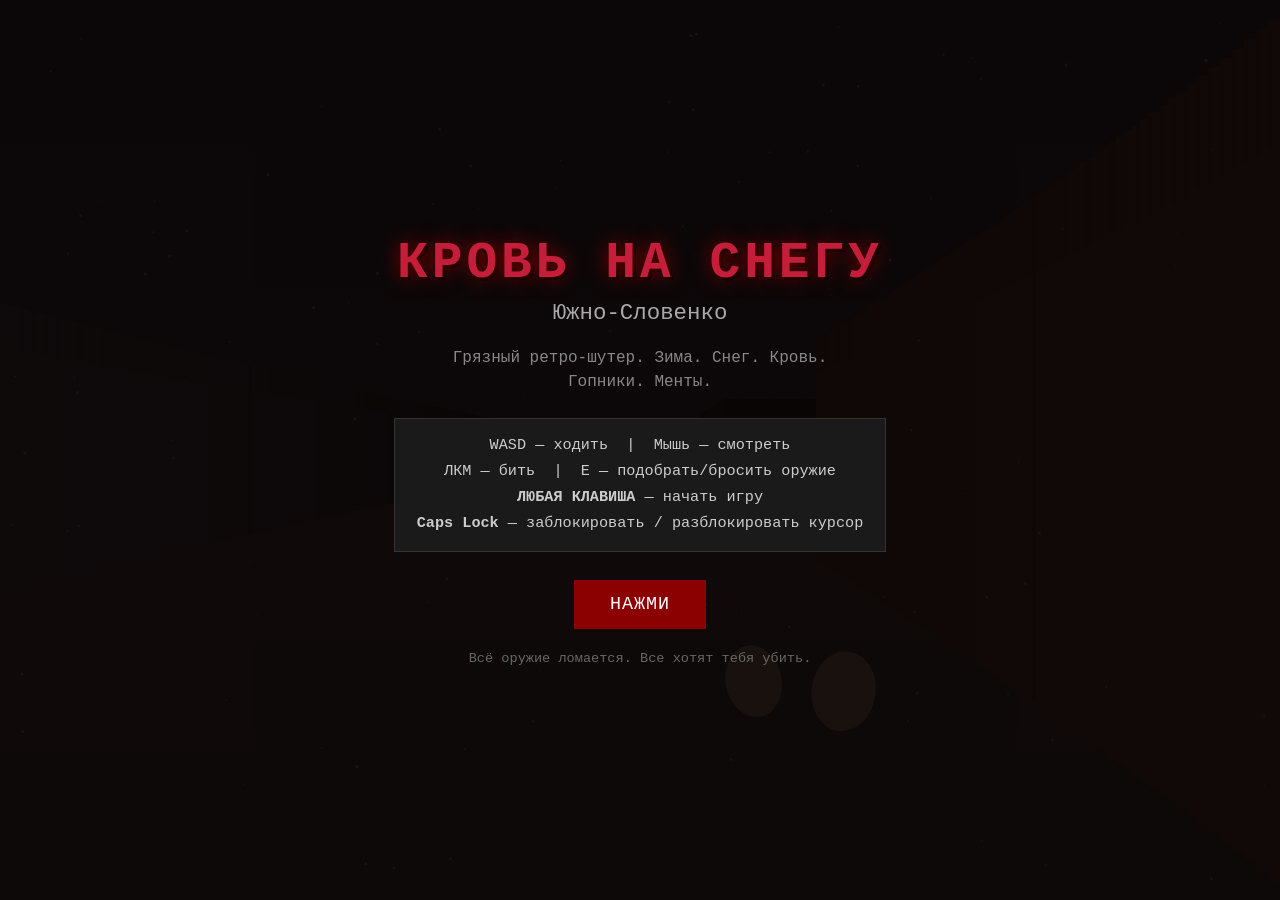
==== index.html @ 9773029f "Add files via upload" ====
<!DOCTYPE html>
<html lang="ru">
<head>
  <meta charset="UTF-8">
  <meta name="viewport" content="width=device-width, initial-scale=1.0">
  <title>КРОВЬ НА СНЕГУ — Южно-Словенко</title>
  <link rel="stylesheet" href="CSS/style.css">
</head>
<body>
  <div id="ui">
    <div id="title-screen">
      <h1>КРОВЬ НА СНЕГУ</h1>
      <p class="subtitle">Южно-Словенко</p>
      <p class="desc">Грязный ретро-шутер. Зима. Снег. Кровь. Гопники. Менты.</p>
      <p class="controls">
        WASD — ходить &nbsp;|&nbsp; Мышь — смотреть<br>
        ЛКМ — бить &nbsp;|&nbsp; E — подобрать/бросить оружие<br>
        <b>ЛЮБАЯ КЛАВИША</b> — начать игру<br>
        <b>Caps Lock</b> — заблокировать / разблокировать курсор
      </p>
      <button id="start-btn">НАЖМИ</button>
      <p class="warning">Всё оружие ломается. Все хотят тебя убить.</p>
    </div>

    <div id="hud" class="hidden">
      <div id="weapon-name">Кулаки</div>
      <div id="health">HP: 100</div>
      <div id="ammo"></div>
      <div id="message"></div>
    </div>

    <div id="death-screen" class="hidden">
      <h2>ТЫ СДОХ</h2>
      <p>Южно-Словенко тебя сожрало.</p>
      <p class="restart-hint">Нажми <b>ЛЮБУЮ КЛАВИШУ</b> чтобы встать</p>
      <button id="restart-btn">НАЖМИ</button>
    </div>
  </div>

  <canvas id="game"></canvas>
  <div id="crosshair" class="hidden">+</div>

  <script src="JS/game.js"></script>
</body>
</html>
---- CSS/style.css ----
* {
  margin: 0;
  padding: 0;
  box-sizing: border-box;
}

body {
  background: #0a0a0a;
  overflow: hidden;
  font-family: "Courier New", monospace;
  color: #e0e0e0;
  cursor: none;
}

#game {
  display: block;
  width: 100vw;
  height: 100vh;
  background: #111;
  image-rendering: pixelated;
}

#crosshair {
  position: fixed;
  top: 50%;
  left: 50%;
  transform: translate(-50%, -50%);
  font-size: 28px;
  color: #ff2222;
  pointer-events: none;
  text-shadow: 0 0 4px #000;
  z-index: 20;
  font-weight: bold;
}

#ui {
  position: fixed;
  inset: 0;
  pointer-events: none;
  z-index: 10;
}

#title-screen, #death-screen {
  position: absolute;
  inset: 0;
  background: rgba(10, 5, 5, 0.92);
  display: flex;
  flex-direction: column;
  align-items: center;
  justify-content: center;
  text-align: center;
  pointer-events: auto;
  padding: 20px;
}

#title-screen h1 {
  font-size: 3.2rem;
  color: #c41e3a;
  text-shadow: 0 0 20px #8b0000, 3px 3px 0 #000;
  letter-spacing: 4px;
  margin-bottom: 8px;
}

.subtitle {
  font-size: 1.4rem;
  color: #aaa;
  margin-bottom: 20px;
}

.desc {
  color: #888;
  max-width: 420px;
  margin-bottom: 24px;
  line-height: 1.5;
}

.controls {
  background: #1a1a1a;
  border: 1px solid #333;
  padding: 14px 22px;
  margin-bottom: 28px;
  font-size: 0.95rem;
  color: #ccc;
  line-height: 1.7;
}

#start-btn, #restart-btn {
  background: #8b0000;
  color: #fff;
  border: none;
  padding: 14px 36px;
  font-size: 1.15rem;
  font-family: inherit;
  cursor: pointer;
  letter-spacing: 1px;
  transition: background 0.15s;
  pointer-events: auto;
}

#start-btn:hover, #restart-btn:hover {
  background: #c41e3a;
}

.warning {
  margin-top: 22px;
  color: #666;
  font-size: 0.85rem;
}

.restart-hint {
  margin: 16px 0 12px;
  color: #ccc;
  font-size: 1.05rem;
}

#hud {
  position: absolute;
  bottom: 0;
  left: 0;
  right: 0;
  padding: 16px 24px;
  background: linear-gradient(transparent, rgba(0,0,0,0.75));
  display: flex;
  justify-content: space-between;
  align-items: flex-end;
  font-size: 1.1rem;
  pointer-events: none;
}

#weapon-name {
  color: #ff4444;
  font-weight: bold;
  text-shadow: 1px 1px 0 #000;
}

#health {
  color: #4caf50;
  font-weight: bold;
}

#ammo {
  color: #ffaa00;
}

#message {
  position: absolute;
  top: 18%;
  left: 50%;
  transform: translateX(-50%);
  background: rgba(0,0,0,0.7);
  padding: 8px 18px;
  color: #ff6666;
  font-size: 1.05rem;
  opacity: 0;
  transition: opacity 0.3s;
  pointer-events: none;
  white-space: nowrap;
}

#message.show {
  opacity: 1;
}

.hidden {
  display: none !important;
}

#death-screen h2 {
  font-size: 3rem;
  color: #c41e3a;
  margin-bottom: 12px;
  text-shadow: 0 0 15px #8b0000;
}
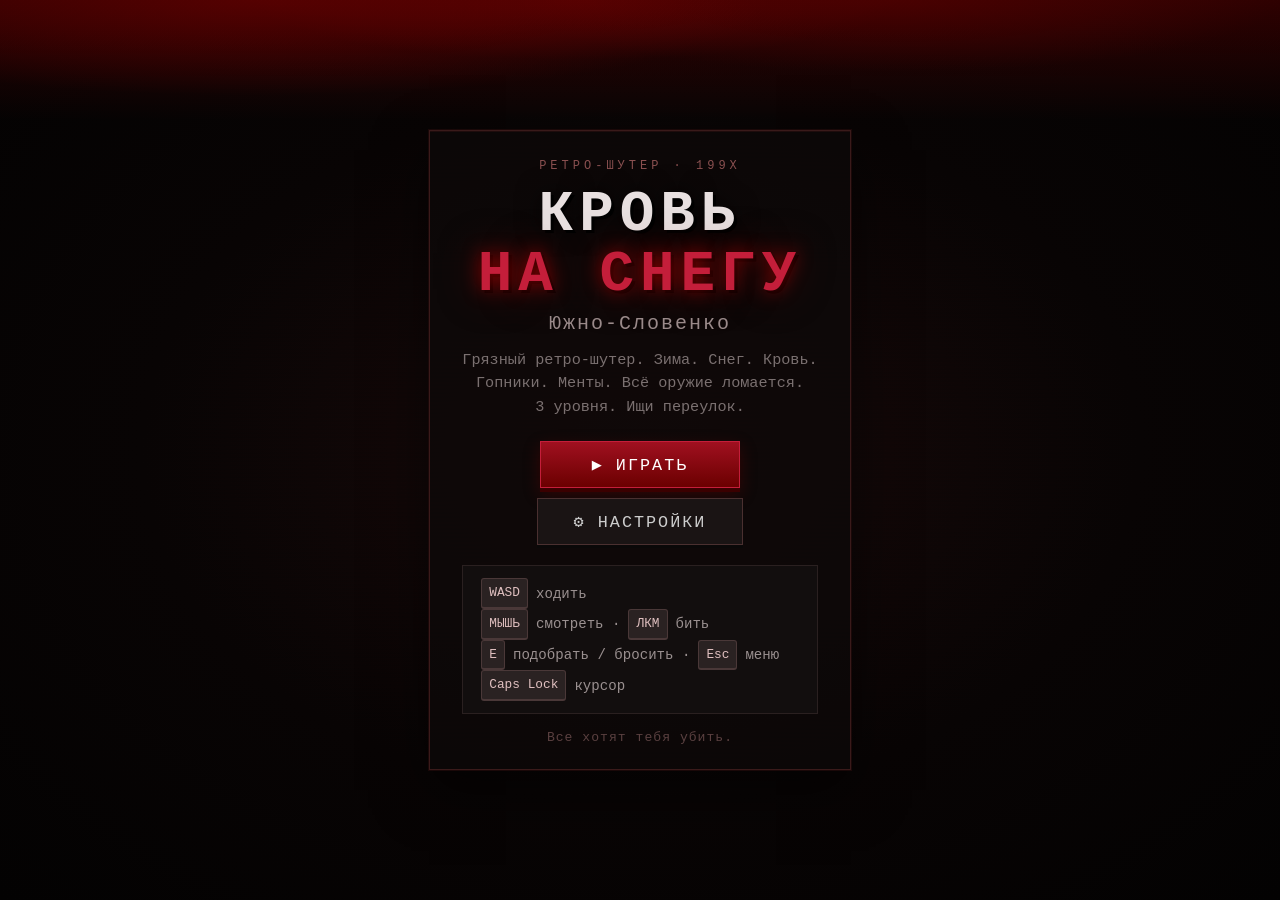
==== commit 240923a0: "Add files via upload" ====
--- a/index.html
+++ b/index.html
@@ -8,37 +8,118 @@
 </head>
 <body>
   <div id="ui">
+    <!-- ========== TITLE / MAIN MENU ========== -->
     <div id="title-screen">
-      <h1>КРОВЬ НА СНЕГУ</h1>
-      <p class="subtitle">Южно-Словенко</p>
-      <p class="desc">Грязный ретро-шутер. Зима. Снег. Кровь. Гопники. Менты.</p>
-      <p class="controls">
-        WASD — ходить &nbsp;|&nbsp; Мышь — смотреть<br>
-        ЛКМ — бить &nbsp;|&nbsp; E — подобрать/бросить оружие<br>
-        <b>ЛЮБАЯ КЛАВИША</b> — начать игру<br>
-        <b>Caps Lock</b> — заблокировать / разблокировать курсор
-      </p>
-      <button id="start-btn">НАЖМИ</button>
-      <p class="warning">Всё оружие ломается. Все хотят тебя убить.</p>
+      <div class="menu-bg-fx"></div>
+      <div class="menu-blood-drip"></div>
+
+      <div class="menu-panel">
+        <p class="menu-tag">РЕТРО-ШУТЕР · 199X</p>
+        <h1 class="menu-title">
+          <span class="t-line">КРОВЬ</span>
+          <span class="t-line t-red">НА СНЕГУ</span>
+        </h1>
+        <p class="subtitle">Южно-Словенко</p>
+        <p class="desc">Грязный ретро-шутер. Зима. Снег. Кровь.<br>Гопники. Менты. Всё оружие ломается.<br>3 уровня. Ищи переулок.</p>
+
+        <div class="menu-buttons">
+          <button id="start-btn" class="btn-main">▶  ИГРАТЬ</button>
+          <button id="menu-settings-btn" class="btn-sec">⚙  НАСТРОЙКИ</button>
+        </div>
+
+        <div class="controls-box">
+          <div class="ctrl-row"><kbd>WASD</kbd> ходить</div>
+          <div class="ctrl-row"><kbd>МЫШЬ</kbd> смотреть · <kbd>ЛКМ</kbd> бить</div>
+          <div class="ctrl-row"><kbd>E</kbd> подобрать / бросить · <kbd>Esc</kbd> меню</div>
+          <div class="ctrl-row"><kbd>Caps Lock</kbd> курсор</div>
+        </div>
+
+        <p class="warning">Все хотят тебя убить.</p>
+      </div>
     </div>
 
+    <!-- ========== HUD ========== -->
     <div id="hud" class="hidden">
+      <div id="level-name"></div>
       <div id="weapon-name">Кулаки</div>
-      <div id="health">HP: 100</div>
+      <div id="health-bar-container" class="hidden">
+        <div id="health-bar-bg">
+          <div id="health-bar-fill"></div>
+        </div>
+        <div id="health-num">100</div>
+      </div>
+      <div id="health" class="hidden">HP: 100</div>
       <div id="ammo"></div>
       <div id="message"></div>
     </div>
 
+    <!-- ========== DEATH ========== -->
     <div id="death-screen" class="hidden">
+      <div class="menu-bg-fx"></div>
       <h2>ТЫ СДОХ</h2>
-      <p>Южно-Словенко тебя сожрало.</p>
-      <p class="restart-hint">Нажми <b>ЛЮБУЮ КЛАВИШУ</b> чтобы встать</p>
-      <button id="restart-btn">НАЖМИ</button>
+      <p class="death-sub">Южно-Словенко тебя сожрало.</p>
+      <p class="restart-hint">Что дальше?</p>
+      <div class="death-buttons">
+        <button id="restart-btn" class="btn-main">ВСТАТЬ</button>
+        <button id="menu-btn" class="btn-sec">В МЕНЮ</button>
+      </div>
+    </div>
+
+    <!-- ========== SETTINGS ========== -->
+    <div id="settings-screen" class="hidden">
+      <div class="settings-panel">
+        <h2>НАСТРОЙКИ</h2>
+        <div class="settings-row">
+          <label>Громкость музыки</label>
+          <div class="settings-control">
+            <input type="range" id="vol-music" min="0" max="100" value="45">
+            <span id="vol-music-val">45%</span>
+          </div>
+        </div>
+        <div class="settings-row">
+          <label>Чувствительность мыши</label>
+          <div class="settings-control">
+            <input type="range" id="mouse-sens" min="1" max="20" value="3">
+            <span id="mouse-sens-val">3</span>
+          </div>
+        </div>
+        <div class="settings-row">
+          <label>Отображение здоровья</label>
+          <div class="settings-control">
+            <select id="health-mode">
+              <option value="blood">Кровь по бокам</option>
+              <option value="bar">Полоска снизу с числом</option>
+            </select>
+          </div>
+        </div>
+        <div class="settings-row">
+          <label>Поле зрения (FOV)</label>
+          <div class="settings-control">
+            <input type="range" id="fov-range" min="50" max="110" value="60">
+            <span id="fov-val">60°</span>
+          </div>
+        </div>
+        <div class="settings-row">
+          <label>Мини-карта</label>
+          <div class="settings-control">
+            <select id="minimap-mode">
+              <option value="on">Включена</option>
+              <option value="off">Выключена</option>
+            </select>
+          </div>
+        </div>
+        <div class="settings-actions" id="settings-ingame-actions">
+          <button id="settings-restart" class="btn-sec">РЕСТАРТ УРОВНЯ</button>
+          <button id="settings-menu" class="btn-sec">В ГЛАВНОЕ МЕНЮ</button>
+        </div>
+        <button id="settings-close" class="btn-main">ЗАКРЫТЬ (Esc)</button>
+      </div>
     </div>
   </div>
 
   <canvas id="game"></canvas>
   <div id="crosshair" class="hidden">+</div>
+  <div id="blood-overlay" class="hidden"></div>
 
   <script src="JS/game.js"></script>
 </body>
--- a/CSS/style.css
+++ b/CSS/style.css
@@ -9,6 +9,10 @@
   overflow: hidden;
   font-family: "Courier New", monospace;
   color: #e0e0e0;
+  cursor: default;
+}
+
+body.playing {
   cursor: none;
 }
 
@@ -40,10 +44,12 @@
   z-index: 10;
 }
 
-#title-screen, #death-screen {
+/* ========== SCREENS ========== */
+#title-screen,
+#death-screen,
+#settings-screen {
   position: absolute;
   inset: 0;
-  background: rgba(10, 5, 5, 0.92);
   display: flex;
   flex-direction: column;
   align-items: center;
@@ -51,75 +57,287 @@
   text-align: center;
   pointer-events: auto;
   padding: 20px;
-}
-
-#title-screen h1 {
-  font-size: 3.2rem;
+  cursor: default;
+  overflow: hidden;
+}
+
+#title-screen {
+  background: radial-gradient(ellipse at center, #1a0a0a 0%, #080404 55%, #030202 100%);
+}
+
+#death-screen {
+  background: rgba(12, 2, 2, 0.94);
+}
+
+#settings-screen {
+  background: rgba(10, 5, 5, 0.94);
+}
+
+#title-screen *,
+#death-screen *,
+#settings-screen * {
+  cursor: default;
+}
+
+#title-screen button,
+#death-screen button,
+#settings-screen button {
+  cursor: pointer;
+}
+
+/* Background FX */
+.menu-bg-fx {
+  position: absolute;
+  inset: 0;
+  background:
+    repeating-linear-gradient(
+      0deg,
+      transparent,
+      transparent 2px,
+      rgba(0, 0, 0, 0.12) 2px,
+      rgba(0, 0, 0, 0.12) 4px
+    );
+  pointer-events: none;
+  opacity: 0.5;
+  animation: scan 8s linear infinite;
+}
+
+@keyframes scan {
+  0% { background-position: 0 0; }
+  100% { background-position: 0 100px; }
+}
+
+.menu-blood-drip {
+  position: absolute;
+  top: 0;
+  left: 0;
+  right: 0;
+  height: 120px;
+  background:
+    linear-gradient(180deg, rgba(100, 0, 0, 0.45) 0%, transparent 100%),
+    radial-gradient(ellipse 40% 80% at 20% 0%, rgba(140, 0, 0, 0.5), transparent),
+    radial-gradient(ellipse 30% 60% at 70% 0%, rgba(120, 0, 0, 0.4), transparent),
+    radial-gradient(ellipse 25% 50% at 45% 0%, rgba(160, 0, 0, 0.35), transparent);
+  pointer-events: none;
+  animation: drip 4s ease-in-out infinite alternate;
+}
+
+@keyframes drip {
+  0% { opacity: 0.7; transform: translateY(0); }
+  100% { opacity: 1; transform: translateY(8px); }
+}
+
+.menu-panel {
+  position: relative;
+  z-index: 2;
+  max-width: 520px;
+  padding: 28px 32px 24px;
+  background: rgba(12, 8, 8, 0.75);
+  border: 1px solid #3a1a1a;
+  box-shadow:
+    0 0 0 1px #1a0808,
+    0 20px 50px rgba(0, 0, 0, 0.6),
+    inset 0 1px 0 rgba(255, 80, 80, 0.08);
+}
+
+.menu-tag {
+  font-size: 0.75rem;
+  letter-spacing: 4px;
+  color: #8a5050;
+  margin-bottom: 12px;
+  text-transform: uppercase;
+}
+
+.menu-title {
+  margin-bottom: 6px;
+  line-height: 1.05;
+}
+
+.menu-title .t-line {
+  display: block;
+  font-size: clamp(2.4rem, 7vw, 3.6rem);
+  font-weight: bold;
+  letter-spacing: 6px;
+  color: #e8e0e0;
+  text-shadow: 3px 3px 0 #000, 0 0 24px rgba(0, 0, 0, 0.8);
+}
+
+.menu-title .t-red {
   color: #c41e3a;
+  text-shadow:
+    0 0 18px #8b0000,
+    0 0 40px rgba(140, 0, 0, 0.5),
+    3px 3px 0 #000;
+  animation: pulse-red 2.8s ease-in-out infinite;
+}
+
+@keyframes pulse-red {
+  0%, 100% { text-shadow: 0 0 18px #8b0000, 0 0 40px rgba(140, 0, 0, 0.45), 3px 3px 0 #000; }
+  50% { text-shadow: 0 0 28px #c41e3a, 0 0 55px rgba(180, 0, 0, 0.65), 3px 3px 0 #000; }
+}
+
+.subtitle {
+  font-size: 1.25rem;
+  color: #9a8a8a;
+  margin-bottom: 14px;
+  letter-spacing: 2px;
+}
+
+.desc {
+  color: #7a7070;
+  max-width: 400px;
+  margin: 0 auto 22px;
+  line-height: 1.55;
+  font-size: 0.95rem;
+}
+
+/* Buttons */
+.menu-buttons,
+.death-buttons {
+  display: flex;
+  flex-direction: column;
+  gap: 10px;
+  align-items: center;
+  margin-bottom: 20px;
+}
+
+.death-buttons {
+  flex-direction: row;
+  flex-wrap: wrap;
+  justify-content: center;
+  gap: 12px;
+}
+
+.btn-main,
+.btn-sec,
+#settings-close {
+  font-family: inherit;
+  font-size: 1.05rem;
+  letter-spacing: 2px;
+  padding: 12px 36px;
+  border: none;
+  cursor: pointer;
+  transition: background 0.15s, transform 0.1s, box-shadow 0.15s;
+  pointer-events: auto;
+  min-width: 200px;
+}
+
+.btn-main {
+  background: linear-gradient(180deg, #a01020 0%, #6b0000 100%);
+  color: #fff;
+  border: 1px solid #c41e3a;
+  box-shadow: 0 4px 0 #3a0000, 0 6px 16px rgba(120, 0, 0, 0.35);
+}
+
+.btn-main:hover {
+  background: linear-gradient(180deg, #c41e3a 0%, #8b0000 100%);
+  transform: translateY(-1px);
+  box-shadow: 0 5px 0 #3a0000, 0 8px 20px rgba(160, 0, 0, 0.45);
+}
+
+.btn-main:active {
+  transform: translateY(2px);
+  box-shadow: 0 2px 0 #3a0000;
+}
+
+.btn-sec {
+  background: #1a1414;
+  color: #ccc;
+  border: 1px solid #4a3030;
+  box-shadow: 0 3px 0 #0a0808;
+}
+
+.btn-sec:hover {
+  background: #2a1c1c;
+  color: #fff;
+  border-color: #6a4040;
+}
+
+#settings-close {
+  background: linear-gradient(180deg, #a01020 0%, #6b0000 100%);
+  color: #fff;
+  border: 1px solid #c41e3a;
+  margin-top: 20px;
+}
+
+#settings-close:hover {
+  background: linear-gradient(180deg, #c41e3a 0%, #8b0000 100%);
+}
+
+/* Controls box */
+.controls-box {
+  background: #120e0e;
+  border: 1px solid #2a2020;
+  padding: 12px 18px;
+  margin: 0 auto 16px;
+  text-align: left;
+  max-width: 380px;
+  font-size: 0.88rem;
+  color: #9a9090;
+  line-height: 1.85;
+}
+
+.ctrl-row {
+  display: flex;
+  align-items: center;
+  gap: 8px;
+  flex-wrap: wrap;
+}
+
+kbd {
+  display: inline-block;
+  background: #2a2222;
+  border: 1px solid #4a3838;
+  border-bottom-width: 2px;
+  padding: 2px 7px;
+  font-family: inherit;
+  font-size: 0.8rem;
+  color: #e0c0c0;
+  border-radius: 3px;
+  min-width: 1.6em;
+  text-align: center;
+}
+
+.warning {
+  color: #5a4040;
+  font-size: 0.82rem;
+  letter-spacing: 1px;
+}
+
+/* Death */
+#death-screen h2 {
+  font-size: 3rem;
+  color: #c41e3a;
+  margin-bottom: 10px;
   text-shadow: 0 0 20px #8b0000, 3px 3px 0 #000;
   letter-spacing: 4px;
+  position: relative;
+  z-index: 2;
+}
+
+.death-sub {
+  color: #aaa;
   margin-bottom: 8px;
-}
-
-.subtitle {
-  font-size: 1.4rem;
-  color: #aaa;
-  margin-bottom: 20px;
-}
-
-.desc {
+  position: relative;
+  z-index: 2;
+}
+
+.restart-hint {
+  margin: 12px 0 16px;
   color: #888;
-  max-width: 420px;
-  margin-bottom: 24px;
-  line-height: 1.5;
-}
-
-.controls {
-  background: #1a1a1a;
-  border: 1px solid #333;
-  padding: 14px 22px;
-  margin-bottom: 28px;
-  font-size: 0.95rem;
-  color: #ccc;
-  line-height: 1.7;
-}
-
-#start-btn, #restart-btn {
-  background: #8b0000;
-  color: #fff;
-  border: none;
-  padding: 14px 36px;
-  font-size: 1.15rem;
-  font-family: inherit;
-  cursor: pointer;
-  letter-spacing: 1px;
-  transition: background 0.15s;
-  pointer-events: auto;
-}
-
-#start-btn:hover, #restart-btn:hover {
-  background: #c41e3a;
-}
-
-.warning {
-  margin-top: 22px;
-  color: #666;
-  font-size: 0.85rem;
-}
-
-.restart-hint {
-  margin: 16px 0 12px;
-  color: #ccc;
-  font-size: 1.05rem;
-}
-
+  font-size: 1rem;
+  position: relative;
+  z-index: 2;
+}
+
+/* HUD */
 #hud {
   position: absolute;
   bottom: 0;
   left: 0;
   right: 0;
   padding: 16px 24px;
-  background: linear-gradient(transparent, rgba(0,0,0,0.75));
+  background: linear-gradient(transparent, rgba(0, 0, 0, 0.75));
   display: flex;
   justify-content: space-between;
   align-items: flex-end;
@@ -127,6 +345,19 @@
   pointer-events: none;
 }
 
+#level-name {
+  position: absolute;
+  top: 18px;
+  left: 50%;
+  transform: translateX(-50%);
+  color: #ccc;
+  font-size: 0.95rem;
+  letter-spacing: 1px;
+  text-shadow: 1px 1px 0 #000;
+  opacity: 0.85;
+  pointer-events: none;
+}
+
 #weapon-name {
   color: #ff4444;
   font-weight: bold;
@@ -136,6 +367,35 @@
 #health {
   color: #4caf50;
   font-weight: bold;
+}
+
+#health-bar-container {
+  display: flex;
+  align-items: center;
+  gap: 10px;
+}
+
+#health-bar-bg {
+  width: 160px;
+  height: 18px;
+  background: #222;
+  border: 2px solid #555;
+  position: relative;
+  overflow: hidden;
+}
+
+#health-bar-fill {
+  height: 100%;
+  width: 100%;
+  background: linear-gradient(90deg, #c41e3a, #4caf50);
+  transition: width 0.15s, background 0.2s;
+}
+
+#health-num {
+  color: #fff;
+  font-weight: bold;
+  min-width: 36px;
+  text-shadow: 1px 1px 0 #000;
 }
 
 #ammo {
@@ -147,7 +407,7 @@
   top: 18%;
   left: 50%;
   transform: translateX(-50%);
-  background: rgba(0,0,0,0.7);
+  background: rgba(0, 0, 0, 0.7);
   padding: 8px 18px;
   color: #ff6666;
   font-size: 1.05rem;
@@ -165,9 +425,148 @@
   display: none !important;
 }
 
-#death-screen h2 {
-  font-size: 3rem;
-  color: #c41e3a;
-  margin-bottom: 12px;
-  text-shadow: 0 0 15px #8b0000;
-}
+#settings-screen {
+  background: rgba(0, 0, 0, 0.88) !important;
+}
+
+#settings-screen h2 {
+  font-size: 2.2rem;
+  color: #ff3a4a;
+  margin-bottom: 24px;
+  text-shadow: 0 0 18px #8b0000, 2px 2px 0 #000;
+  letter-spacing: 3px;
+}
+
+/* Settings panel — яркая читаемая карточка */
+.settings-panel {
+  position: relative;
+  z-index: 2;
+  width: min(480px, 94vw);
+  padding: 28px 28px 24px;
+  background: #1e1616;
+  border: 2px solid #6a3030;
+  box-shadow:
+    0 0 0 1px #2a1010,
+    0 16px 40px rgba(0, 0, 0, 0.75),
+    inset 0 1px 0 rgba(255, 100, 100, 0.12);
+}
+
+.settings-row {
+  display: flex;
+  flex-direction: column;
+  align-items: stretch;
+  gap: 10px;
+  margin: 0 0 16px;
+  width: 100%;
+  background: #2a2020;
+  border: 1px solid #5a3838;
+  padding: 14px 16px;
+  text-align: left;
+}
+
+.settings-row label {
+  color: #f0e0e0;
+  font-size: 1.05rem;
+  font-weight: bold;
+  letter-spacing: 0.5px;
+  text-shadow: 1px 1px 0 #000;
+}
+
+.settings-control {
+  display: flex;
+  align-items: center;
+  gap: 14px;
+}
+
+.settings-row input[type="range"] {
+  flex: 1;
+  height: 10px;
+  accent-color: #e02030;
+  cursor: pointer;
+}
+
+.settings-row select {
+  flex: 1;
+  background: #3a2828;
+  color: #fff;
+  border: 1px solid #8a5050;
+  padding: 10px 12px;
+  font-family: inherit;
+  font-size: 1rem;
+  cursor: pointer;
+  border-radius: 2px;
+}
+
+.settings-row select option {
+  background: #2a1a1a;
+  color: #fff;
+}
+
+.settings-row span {
+  min-width: 48px;
+  color: #ffcccc;
+  font-size: 1.05rem;
+  font-weight: bold;
+  text-align: right;
+  text-shadow: 1px 1px 0 #000;
+}
+
+.settings-actions {
+  display: flex;
+  flex-direction: column;
+  gap: 10px;
+  margin: 4px 0 14px;
+}
+
+.settings-actions .btn-sec {
+  width: 100%;
+  padding: 12px 16px;
+  font-size: 0.95rem;
+}
+
+#settings-close {
+  width: 100%;
+  margin-top: 8px;
+  font-size: 1.1rem;
+  padding: 14px 24px;
+}
+
+/* Blood overlay — сильнее и заметнее */
+#blood-overlay {
+  position: fixed;
+  inset: 0;
+  pointer-events: none;
+  z-index: 15;
+  background:
+    linear-gradient(to right,
+      rgba(160, 0, 0, 0.95) 0%,
+      rgba(120, 0, 0, 0.7) 6%,
+      rgba(90, 0, 0, 0.4) 14%,
+      rgba(60, 0, 0, 0.15) 22%,
+      transparent 30%,
+      transparent 70%,
+      rgba(60, 0, 0, 0.15) 78%,
+      rgba(90, 0, 0, 0.4) 86%,
+      rgba(120, 0, 0, 0.7) 94%,
+      rgba(160, 0, 0, 0.95) 100%),
+    linear-gradient(to bottom,
+      rgba(100, 0, 0, 0.45) 0%,
+      transparent 16%,
+      transparent 84%,
+      rgba(80, 0, 0, 0.5) 100%);
+  opacity: 0;
+  transition: opacity 0.2s;
+  mix-blend-mode: multiply;
+}
+
+/* Критический HP: овальное «окно» зрения */
+#blood-overlay.critical {
+  background:
+    radial-gradient(ellipse 42% 48% at 50% 50%,
+      transparent 0%,
+      transparent 50%,
+      rgba(90, 0, 0, 0.4) 68%,
+      rgba(120, 0, 0, 0.8) 85%,
+      rgba(80, 0, 0, 0.95) 100%);
+  mix-blend-mode: normal;
+}
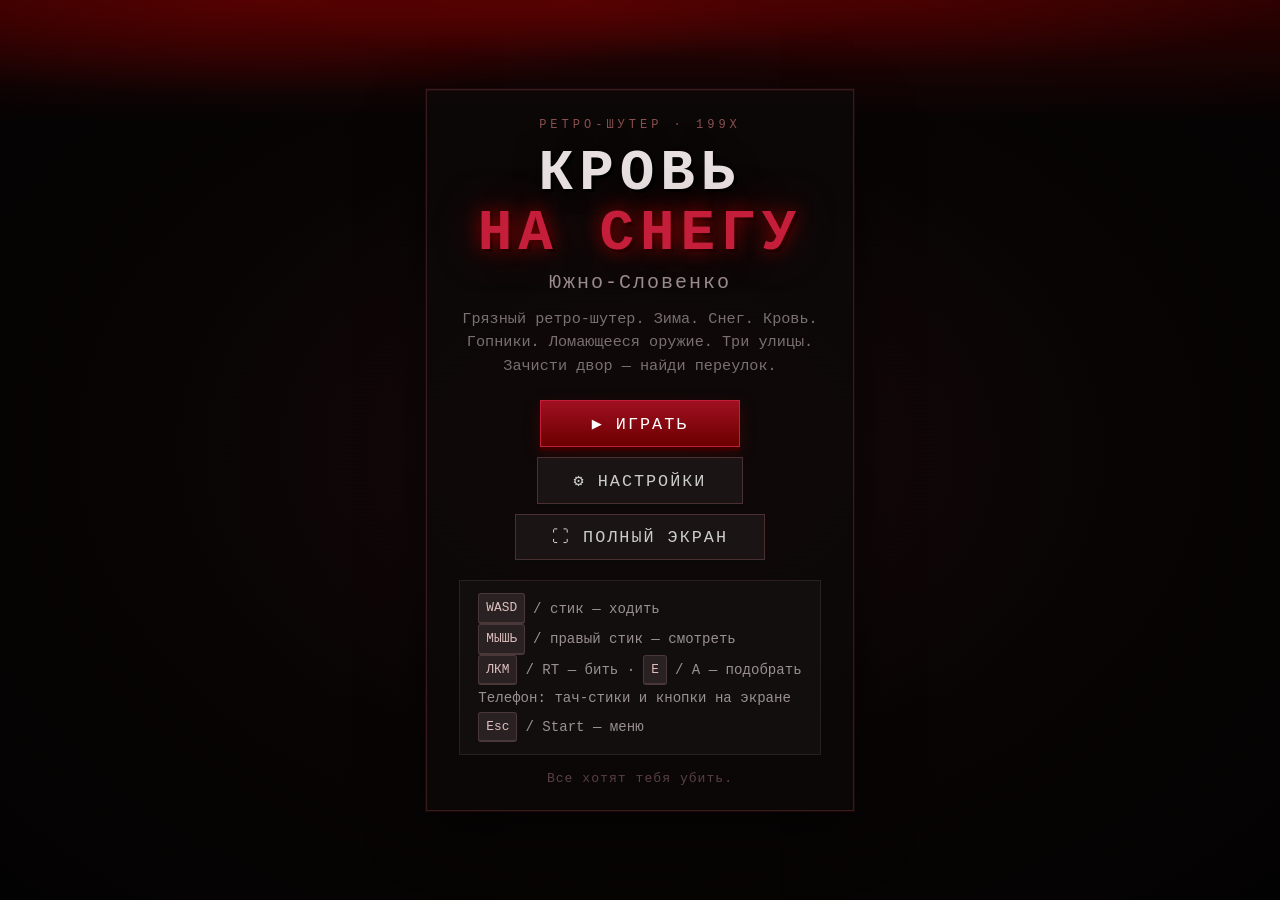
==== commit 9f5cb090: "Add files via upload" ====
--- a/index.html
+++ b/index.html
@@ -2,7 +2,9 @@
 <html lang="ru">
 <head>
   <meta charset="UTF-8">
-  <meta name="viewport" content="width=device-width, initial-scale=1.0">
+  <meta name="viewport" content="width=device-width, initial-scale=1.0, maximum-scale=1.0, user-scalable=no, viewport-fit=cover">
+  <meta name="mobile-web-app-capable" content="yes">
+  <meta name="apple-mobile-web-app-capable" content="yes">
   <title>КРОВЬ НА СНЕГУ — Южно-Словенко</title>
   <link rel="stylesheet" href="CSS/style.css">
 </head>
@@ -20,18 +22,20 @@
           <span class="t-line t-red">НА СНЕГУ</span>
         </h1>
         <p class="subtitle">Южно-Словенко</p>
-        <p class="desc">Грязный ретро-шутер. Зима. Снег. Кровь.<br>Гопники. Менты. Всё оружие ломается.<br>3 уровня. Ищи переулок.</p>
+        <p class="desc">Грязный ретро-шутер. Зима. Снег. Кровь.<br>Гопники. Ломающееся оружие. Три улицы.<br>Зачисти двор — найди переулок.</p>
 
         <div class="menu-buttons">
           <button id="start-btn" class="btn-main">▶  ИГРАТЬ</button>
           <button id="menu-settings-btn" class="btn-sec">⚙  НАСТРОЙКИ</button>
+          <button id="fullscreen-btn" class="btn-sec">⛶  ПОЛНЫЙ ЭКРАН</button>
         </div>
 
         <div class="controls-box">
-          <div class="ctrl-row"><kbd>WASD</kbd> ходить</div>
-          <div class="ctrl-row"><kbd>МЫШЬ</kbd> смотреть · <kbd>ЛКМ</kbd> бить</div>
-          <div class="ctrl-row"><kbd>E</kbd> подобрать / бросить · <kbd>Esc</kbd> меню</div>
-          <div class="ctrl-row"><kbd>Caps Lock</kbd> курсор</div>
+          <div class="ctrl-row"><kbd>WASD</kbd> / стик — ходить</div>
+          <div class="ctrl-row"><kbd>МЫШЬ</kbd> / правый стик — смотреть</div>
+          <div class="ctrl-row"><kbd>ЛКМ</kbd> / RT — бить · <kbd>E</kbd> / A — подобрать</div>
+          <div class="ctrl-row">Телефон: тач-стики и кнопки на экране</div>
+          <div class="ctrl-row"><kbd>Esc</kbd> / Start — меню</div>
         </div>
 
         <p class="warning">Все хотят тебя убить.</p>
@@ -51,6 +55,7 @@
       <div id="health" class="hidden">HP: 100</div>
       <div id="ammo"></div>
       <div id="message"></div>
+      <div id="hint-banner" class="hidden"></div>
     </div>
 
     <!-- ========== DEATH ========== -->
@@ -58,10 +63,23 @@
       <div class="menu-bg-fx"></div>
       <h2>ТЫ СДОХ</h2>
       <p class="death-sub">Южно-Словенко тебя сожрало.</p>
+      <p id="death-stats" class="death-stats"></p>
       <p class="restart-hint">Что дальше?</p>
       <div class="death-buttons">
         <button id="restart-btn" class="btn-main">ВСТАТЬ</button>
         <button id="menu-btn" class="btn-sec">В МЕНЮ</button>
+      </div>
+    </div>
+
+    <!-- ========== WIN ========== -->
+    <div id="win-screen" class="hidden">
+      <div class="menu-bg-fx"></div>
+      <h2 class="win-title">ТЫ ВЫШЕЛ</h2>
+      <p class="death-sub">Южно-Словенко осталось позади.</p>
+      <p id="win-stats" class="death-stats"></p>
+      <div class="death-buttons">
+        <button id="win-again-btn" class="btn-main">ЕЩЁ РАЗ</button>
+        <button id="win-menu-btn" class="btn-sec">В МЕНЮ</button>
       </div>
     </div>
 
@@ -121,6 +139,21 @@
   <div id="crosshair" class="hidden">+</div>
   <div id="blood-overlay" class="hidden"></div>
 
+  <!-- Mobile touch controls -->
+  <div id="touch-controls" class="hidden">
+    <div id="stick-move" class="touch-stick">
+      <div class="stick-base"></div>
+      <div class="stick-knob" id="stick-move-knob"></div>
+    </div>
+    <div id="stick-look" class="touch-stick touch-stick-right">
+      <div class="stick-base"></div>
+      <div class="stick-knob" id="stick-look-knob"></div>
+    </div>
+    <button type="button" id="touch-attack" class="touch-btn touch-attack">УДАР</button>
+    <button type="button" id="touch-use" class="touch-btn touch-use">E</button>
+    <button type="button" id="touch-pause" class="touch-btn touch-pause">☰</button>
+  </div>
+
   <script src="JS/game.js"></script>
 </body>
 </html>
--- a/CSS/style.css
+++ b/CSS/style.css
@@ -47,6 +47,7 @@
 /* ========== SCREENS ========== */
 #title-screen,
 #death-screen,
+#win-screen,
 #settings-screen {
   position: absolute;
   inset: 0;
@@ -75,12 +76,14 @@
 
 #title-screen *,
 #death-screen *,
+#win-screen *,
 #settings-screen * {
   cursor: default;
 }
 
 #title-screen button,
 #death-screen button,
+#win-screen button,
 #settings-screen button {
   cursor: pointer;
 }
@@ -522,6 +525,53 @@
   width: 100%;
   padding: 12px 16px;
   font-size: 0.95rem;
+}
+
+/* Компактные настройки на телефоне */
+@media (max-width: 700px), (pointer: coarse) {
+  #settings-screen h2 {
+    font-size: 1.25rem;
+    margin-bottom: 10px;
+    letter-spacing: 1px;
+  }
+  .settings-panel {
+    width: min(340px, 92vw);
+    padding: 12px 12px 10px;
+    max-height: 88vh;
+    overflow-y: auto;
+  }
+  .settings-row {
+    gap: 4px;
+    margin: 0 0 8px;
+    padding: 8px 10px;
+  }
+  .settings-row label {
+    font-size: 0.85rem;
+  }
+  .settings-row input[type="range"] {
+    height: 8px;
+  }
+  .settings-row select {
+    padding: 6px 8px;
+    font-size: 0.85rem;
+  }
+  .settings-row span {
+    min-width: 36px;
+    font-size: 0.85rem;
+  }
+  .settings-actions {
+    gap: 6px;
+    margin: 2px 0 8px;
+  }
+  .settings-actions .btn-sec {
+    padding: 8px 10px;
+    font-size: 0.8rem;
+  }
+  #settings-close {
+    padding: 10px 14px !important;
+    font-size: 0.9rem !important;
+    margin-top: 4px !important;
+  }
 }
 
 #settings-close {
@@ -570,3 +620,317 @@
       rgba(80, 0, 0, 0.95) 100%);
   mix-blend-mode: normal;
 }
+
+/* ========== INVENTORY / SHOP ========== */
+#inventory-screen,
+#shop-screen {
+  position: absolute;
+  inset: 0;
+  display: flex;
+  align-items: center;
+  justify-content: center;
+  background: rgba(8, 4, 4, 0.92);
+  pointer-events: auto;
+  z-index: 25;
+  cursor: default;
+}
+
+.panel-box {
+  width: min(520px, 94vw);
+  max-height: 90vh;
+  overflow-y: auto;
+  background: #1a1414;
+  border: 2px solid #6a3030;
+  padding: 22px 22px 18px;
+  box-shadow: 0 16px 40px rgba(0,0,0,0.75);
+}
+
+.shop-box { width: min(560px, 96vw); }
+
+.panel-box h2 {
+  color: #ff4444;
+  font-size: 1.4rem;
+  margin-bottom: 6px;
+  text-shadow: 1px 1px 0 #000;
+}
+
+.hint-key {
+  color: #888;
+  font-size: 0.85rem;
+  font-weight: normal;
+}
+
+.panel-sub {
+  color: #aaa;
+  font-size: 0.9rem;
+  margin-bottom: 14px;
+}
+
+.slot-grid {
+  display: grid;
+  grid-template-columns: 1fr 1fr;
+  gap: 10px;
+  margin-bottom: 16px;
+}
+
+.inv-slot {
+  background: #2a2020;
+  border: 1px solid #5a3838;
+  padding: 12px;
+  cursor: pointer;
+  text-align: left;
+  color: #eee;
+  font-family: inherit;
+  transition: border-color 0.15s, background 0.15s;
+}
+
+.inv-slot:hover { border-color: #c41e3a; background: #322424; }
+.inv-slot.active { border-color: #ff4444; box-shadow: inset 0 0 0 1px #ff4444; }
+.inv-slot.empty { color: #666; cursor: default; }
+.inv-slot .slot-name { font-weight: bold; color: #ff8888; display: block; margin-bottom: 4px; }
+.inv-slot .slot-meta { font-size: 0.85rem; color: #bbb; }
+
+.panel-footer {
+  display: flex;
+  justify-content: space-between;
+  align-items: center;
+  gap: 12px;
+  margin-top: 8px;
+}
+
+#inv-money, .shop-money {
+  color: #ffcc44;
+  font-weight: bold;
+  font-size: 1.15rem;
+}
+
+.shop-money { margin-bottom: 12px; }
+
+.shop-tabs {
+  display: flex;
+  gap: 8px;
+  margin-bottom: 12px;
+}
+
+.shop-tab {
+  flex: 1;
+  padding: 10px;
+  background: #2a2020;
+  border: 1px solid #5a3838;
+  color: #ccc;
+  font-family: inherit;
+  cursor: pointer;
+}
+
+.shop-tab.active {
+  background: #3a2020;
+  border-color: #c41e3a;
+  color: #fff;
+  font-weight: bold;
+}
+
+.shop-list {
+  display: flex;
+  flex-direction: column;
+  gap: 8px;
+  margin-bottom: 14px;
+  max-height: 50vh;
+  overflow-y: auto;
+}
+
+.shop-item {
+  display: flex;
+  justify-content: space-between;
+  align-items: center;
+  gap: 12px;
+  background: #2a2020;
+  border: 1px solid #5a3838;
+  padding: 12px 14px;
+}
+
+.shop-item-info { text-align: left; flex: 1; }
+.shop-item-info .item-name { font-weight: bold; color: #ffaaaa; }
+.shop-item-info .item-desc { font-size: 0.85rem; color: #999; margin-top: 3px; }
+
+.shop-item button {
+  background: #4a2020;
+  border: 1px solid #8a4040;
+  color: #ffcc88;
+  padding: 8px 14px;
+  font-family: inherit;
+  font-weight: bold;
+  cursor: pointer;
+  white-space: nowrap;
+}
+
+.shop-item button:hover { background: #6a2828; }
+.shop-item button:disabled {
+  opacity: 0.4;
+  cursor: not-allowed;
+}
+
+#money-hud {
+  position: absolute;
+  top: 18px;
+  right: 18px;
+  color: #ffcc44;
+  font-weight: bold;
+  text-shadow: 1px 1px 0 #000;
+  font-size: 1.05rem;
+}
+
+#message {
+  pointer-events: none;
+}
+
+#win-screen {
+  background: rgba(8, 12, 10, 0.94);
+}
+.win-title {
+  color: #88ffaa;
+  font-size: 3rem;
+  text-shadow: 0 0 20px rgba(80, 200, 120, 0.4);
+  margin-bottom: 12px;
+}
+.death-stats {
+  color: #ccc;
+  font-size: 1rem;
+  margin: 12px 0 8px;
+  letter-spacing: 0.5px;
+}
+
+/* ========== TOUCH CONTROLS (mobile) ========== */
+#touch-controls {
+  position: fixed;
+  inset: 0;
+  z-index: 50;
+  pointer-events: none;
+  touch-action: none;
+  display: none;
+}
+
+#touch-controls:not(.hidden),
+body.touch-mode #touch-controls {
+  display: block !important;
+}
+
+.touch-stick {
+  position: absolute;
+  bottom: max(20px, env(safe-area-inset-bottom));
+  left: max(12px, env(safe-area-inset-left));
+  width: 130px;
+  height: 130px;
+  pointer-events: auto;
+  touch-action: none;
+  z-index: 51;
+}
+
+.touch-stick-right {
+  left: auto;
+  right: max(12px, env(safe-area-inset-right));
+}
+
+.stick-base {
+  position: absolute;
+  inset: 0;
+  border-radius: 50%;
+  background: rgba(20, 10, 10, 0.55);
+  border: 3px solid rgba(255, 80, 80, 0.7);
+  box-shadow: 0 0 12px rgba(0, 0, 0, 0.45);
+}
+
+.stick-knob {
+  position: absolute;
+  left: 50%;
+  top: 50%;
+  width: 54px;
+  height: 54px;
+  margin: -27px 0 0 -27px;
+  border-radius: 50%;
+  background: rgba(230, 50, 50, 0.75);
+  border: 2px solid rgba(255, 160, 160, 0.9);
+  pointer-events: none;
+  transition: none;
+}
+
+.touch-btn {
+  position: absolute;
+  pointer-events: auto;
+  touch-action: manipulation;
+  border: 3px solid rgba(255, 80, 80, 0.75);
+  background: rgba(50, 12, 12, 0.72);
+  color: #ffe0e0;
+  font-family: "Courier New", monospace;
+  font-weight: bold;
+  border-radius: 50%;
+  user-select: none;
+  -webkit-user-select: none;
+  z-index: 51;
+  box-shadow: 0 4px 12px rgba(0, 0, 0, 0.4);
+}
+
+.touch-btn:active,
+.touch-btn.pressed {
+  background: rgba(200, 30, 30, 0.85);
+  border-color: #ff5555;
+}
+
+.touch-attack {
+  right: max(20px, env(safe-area-inset-right));
+  bottom: max(165px, calc(env(safe-area-inset-bottom) + 155px));
+  width: 78px;
+  height: 78px;
+  font-size: 0.9rem;
+}
+
+.touch-use {
+  right: max(105px, calc(env(safe-area-inset-right) + 88px));
+  bottom: max(115px, calc(env(safe-area-inset-bottom) + 105px));
+  width: 60px;
+  height: 60px;
+  font-size: 1.05rem;
+}
+
+.touch-pause {
+  top: max(10px, env(safe-area-inset-top));
+  right: max(10px, env(safe-area-inset-right));
+  width: 48px;
+  height: 48px;
+  font-size: 1.15rem;
+  border-radius: 12px;
+}
+
+/* Prevent page scroll / zoom while playing on mobile */
+html, body {
+  overscroll-behavior: none;
+  -webkit-tap-highlight-color: transparent;
+}
+
+/* Hint banner at start of run */
+#hint-banner {
+  position: absolute;
+  left: 50%;
+  bottom: 18%;
+  transform: translateX(-50%);
+  max-width: 90vw;
+  padding: 10px 16px;
+  background: rgba(0, 0, 0, 0.65);
+  border: 1px solid rgba(200, 60, 60, 0.5);
+  color: #ffdddd;
+  font-size: 0.95rem;
+  text-align: center;
+  pointer-events: none;
+  z-index: 18;
+  line-height: 1.4;
+}
+#hint-banner.hidden { display: none; }
+
+#crosshair.hit {
+  color: #ff3333;
+  text-shadow: 0 0 8px #ff0000;
+  transform: translate(-50%, -50%) scale(1.35);
+}
+
+#crosshair {
+  transition: color 0.08s, transform 0.08s;
+}
